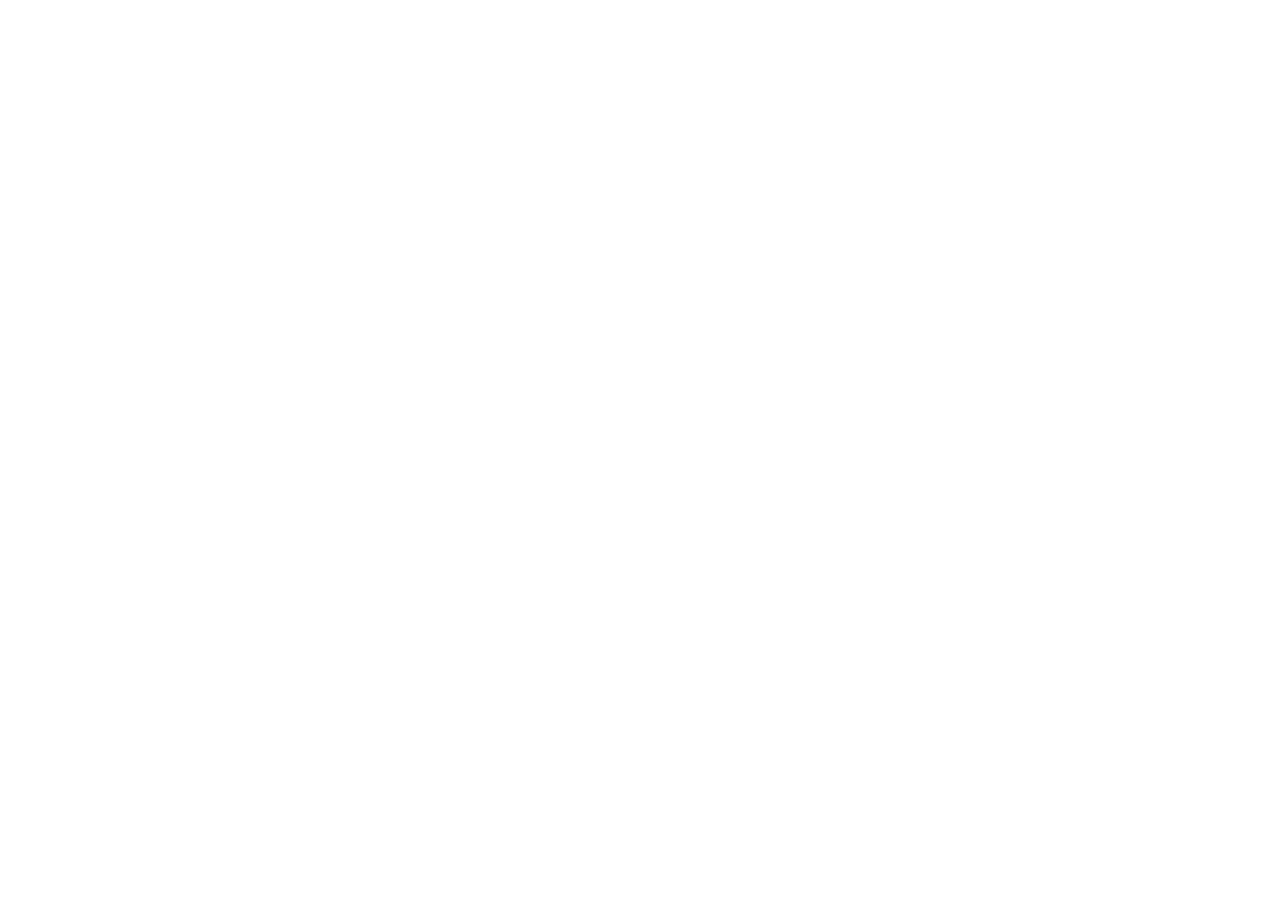
==== index.html @ 8dc156b8 "semillero1" ====
<!DOCTYPE html>
<html lang="es">
  <head>
    <meta charset="UTF-8" />
    <meta http-equiv="X-UA-Compatible" content="IE=edge" />
    <meta name="viewport" content="width=device-width, initial-scale=1.0" />
    <!-- Fuente GoogleFonts -->
    <link rel="preconnect" href="https://fonts.googleapis.com" />
    <link rel="preconnect" href="https://fonts.gstatic.com" crossorigin />
    <link
      href="https://fonts.googleapis.com/css2?family=Roboto+Condensed:wght@300&display=swap"
      rel="stylesheet"/>
      <!-- font-family: 'Roboto Condensed', sans-serif; -->
    <title>Document</title>
  </head>
  <body>
         








    <script src="script.js"></script>
  </body>
</html>
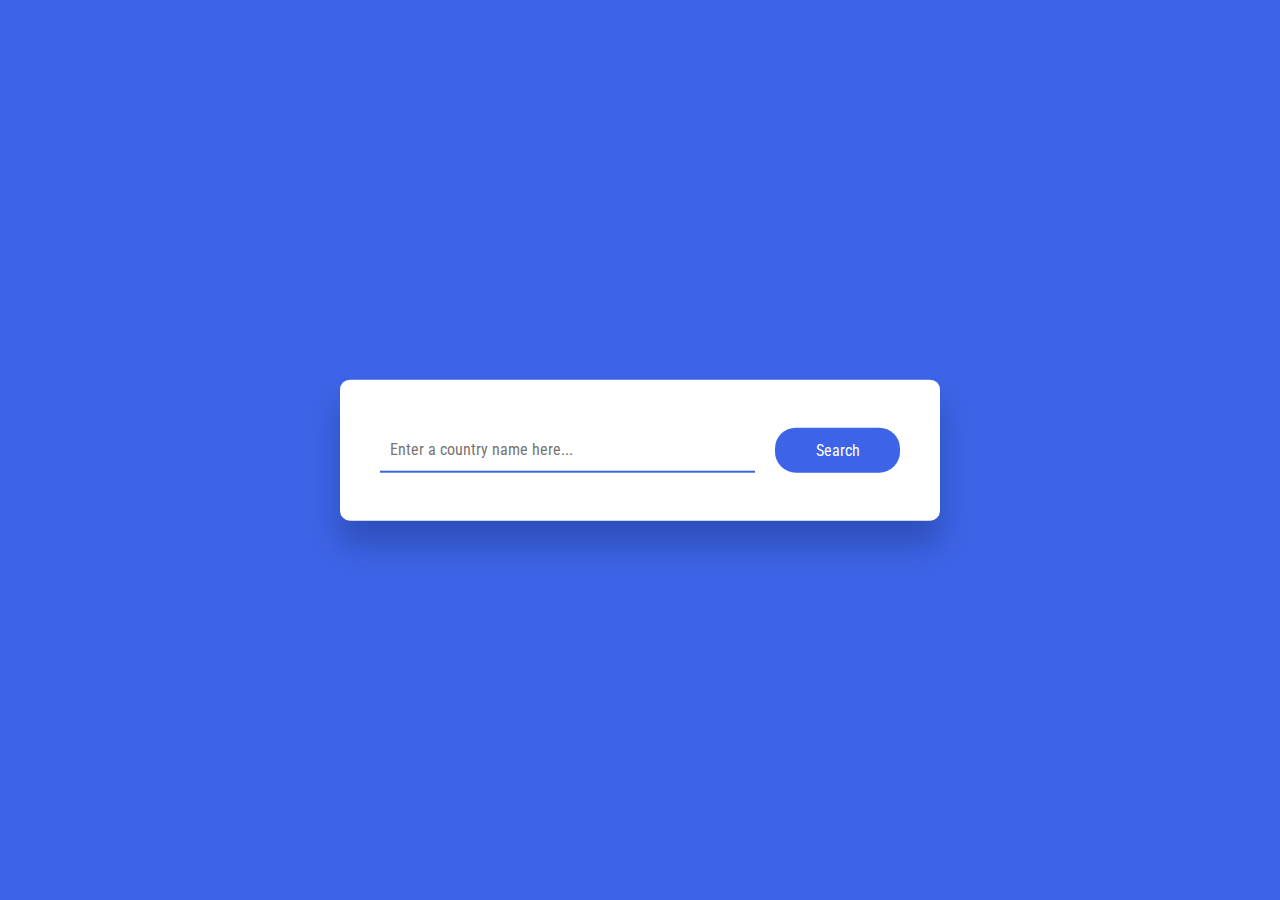
==== commit 8c9b3d50: "Semillero1" ====
--- a/index.html
+++ b/index.html
@@ -9,19 +9,23 @@
     <link rel="preconnect" href="https://fonts.gstatic.com" crossorigin />
     <link
       href="https://fonts.googleapis.com/css2?family=Roboto+Condensed:wght@300&display=swap"
-      rel="stylesheet"/>
-      <!-- font-family: 'Roboto Condensed', sans-serif; -->
-    <title>Document</title>
+      rel="stylesheet"
+    />
+    <link rel="stylesheet" href="style.css" />
+    <title>CountryCode</title>
   </head>
   <body>
-         
-
-
-
-
-
-
-
+    <div class="container">
+      <div class="search-wrapper">
+        <input
+          type="text"
+          id="country-inp"
+          placeholder="Enter a country name here..."
+        />
+        <button id="search-btn">Search</button>
+      </div>
+      <div id="result"></div>
+    </div>
 
     <script src="script.js"></script>
   </body>
--- a/style.css
+++ b/style.css
@@ -0,0 +1,50 @@
+/*font-family: 'Roboto Condensed', sans-serif;*/
+*{
+    padding: 0;
+    margin: 0;
+    box-sizing: border-box;
+    font-family: 'Roboto Condensed', sans-serif;
+}
+/*Color del body*/
+body{
+    background-color: #3d64e6;
+}
+
+/* Estilo del contenedor*/
+.container{
+    background-color: #ffff;
+    width: 80vw;
+    max-width: 37.5em;
+    padding: 3em 2.5em;
+    position: absolute;
+    transform: translate(-50%, -50%);
+    top: 50%;
+    left: 50%;
+    border-radius: 0.62em;
+    box-shadow: 0 1.5em 1.8em rgba(8, 21, 65, 0.25);
+}
+/* Estilos del buscador */
+.search-wrapper{
+    display: grid;
+    grid-template-columns: 9fr 3fr;
+    gap: 1.25em;
+}
+/* Estilo para el boton de Enviar*/
+.search-wrapper button{
+    font-size: 1em;
+    background-color: #3d64e6;
+    color:#ffff;
+    padding:0.8em 0;
+    border:none;
+    border-radius:1.3em;
+    cursor: pointer;
+}
+/* Estilo para el input en el contenedor de buscar */
+.search-wrapper input{
+    font-size:1em ;
+    padding: 0 0.62em;
+    border: none;
+    border-bottom: 2px solid #3d64e6;
+    outline: none;
+    color: #222a43;
+}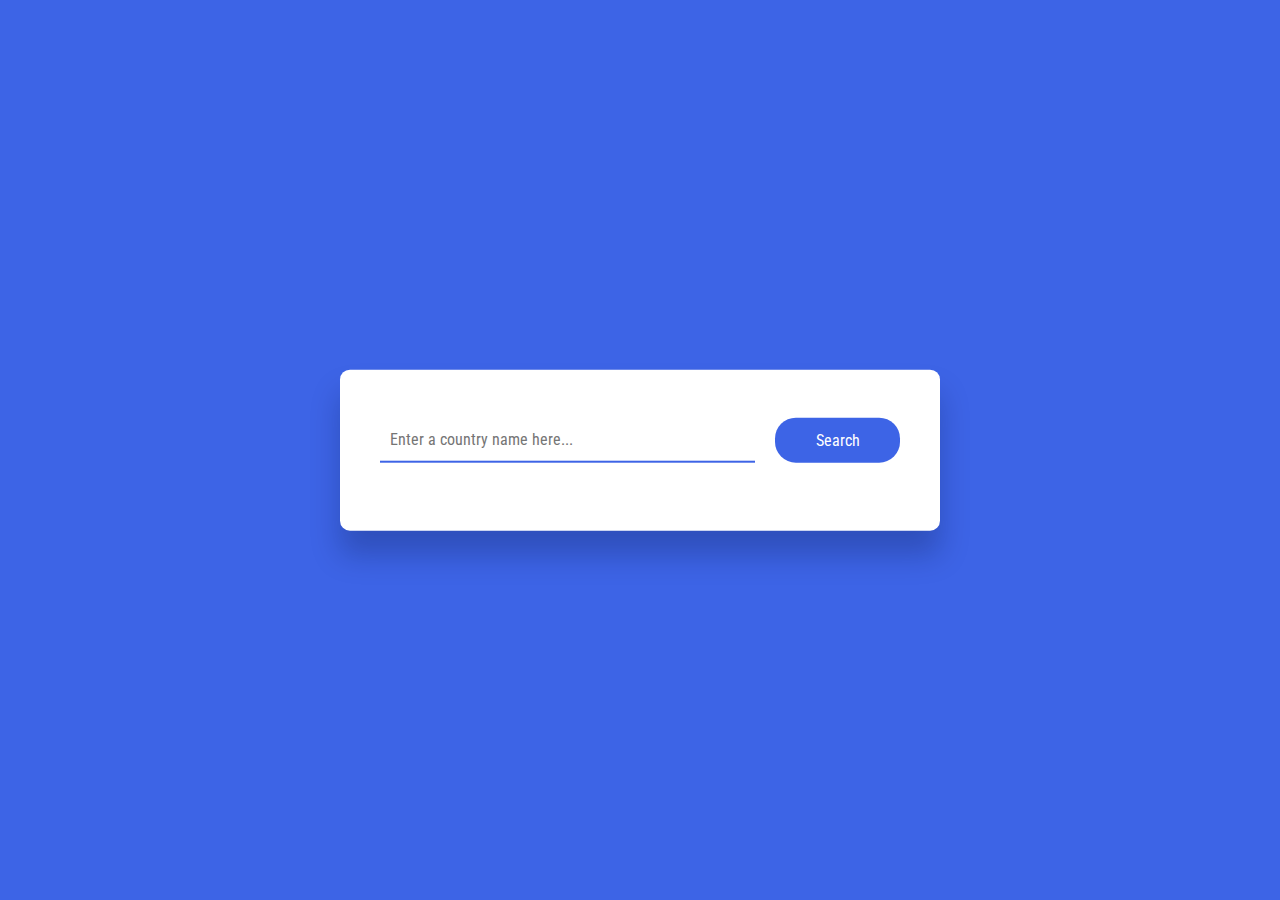
==== commit 889b2779: "SemilleroPt3" ====
--- a/index.html
+++ b/index.html
@@ -24,7 +24,7 @@
         />
         <button id="search-btn">Search</button>
       </div>
-      <div id="result"></div>
+      <div id="result" class="resultado"></div>
     </div>
 
     <script src="script.js"></script>
--- a/style.css
+++ b/style.css
@@ -47,4 +47,40 @@
     border-bottom: 2px solid #3d64e6;
     outline: none;
     color: #222a43;
+}
+#result{
+    margin-top: 1.25rem;
+    text-align: center;
+}
+.container .flag-img{
+    display: block;
+    width: 45%;
+    min-width: 7.5em;
+    margin: 1.8em auto 1.2em auto;
+}
+.container h2{
+    font-weight: 600;
+    color: #222a43;
+    text-align: center;
+    text-transform: uppercase;
+    letter-spacing: 3px;
+    margin-bottom: 5px;
+}
+.data-wrapper{
+    margin-bottom: 0.5em;
+    letter-spacing: 0.3px;
+}
+.container h4{
+    display: inline;
+    font-weight: 600;
+    color: #222a43;
+}
+.container h3{
+    text-align: center;
+    font-size: 1.2em;
+    font-weight: 400;
+    color: #ff465a;
+}
+.container span{
+    color: #5d6274;
 }